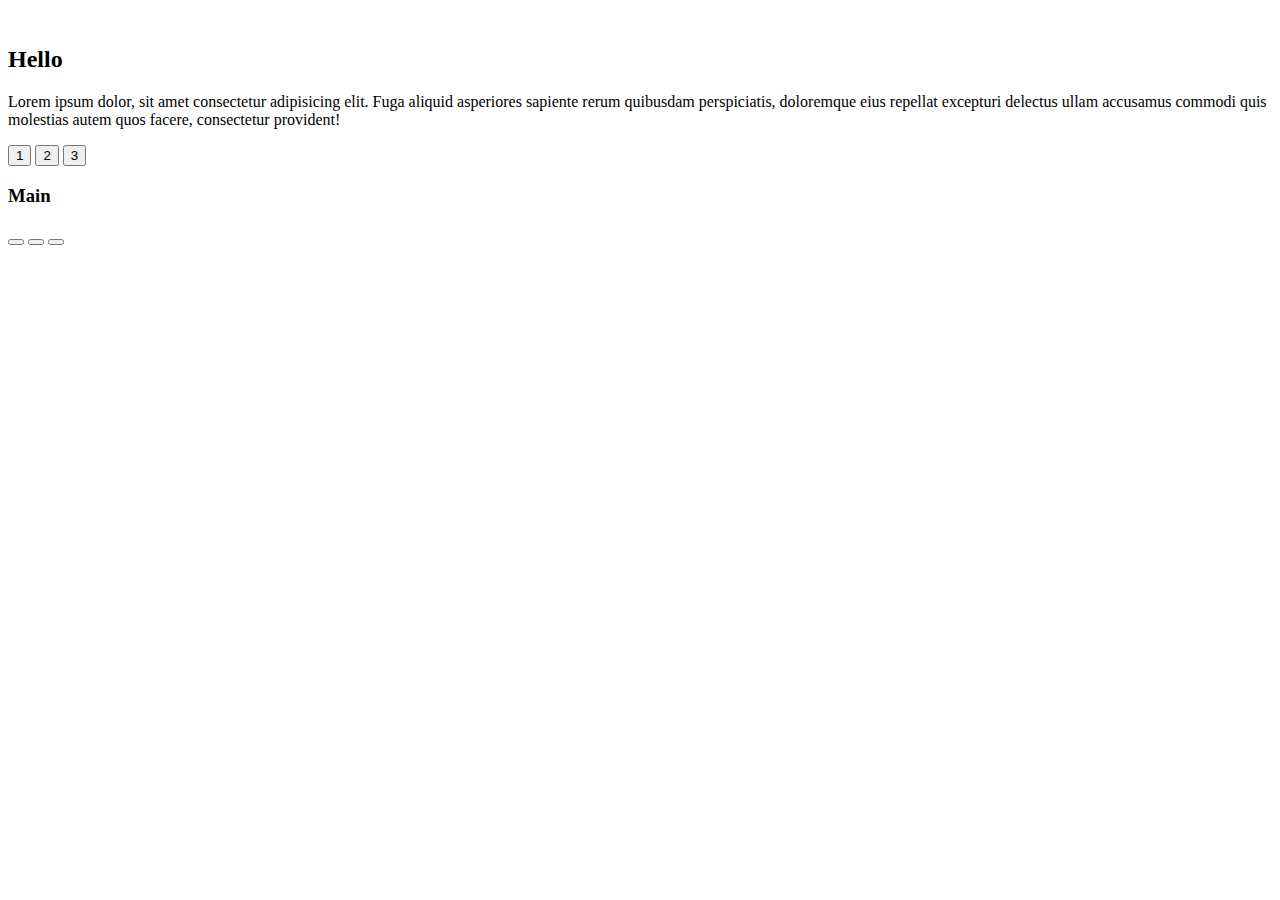
==== portofolio.html @ 31636d8f "added structure to html" ====
<!DOCTYPE html>
<html lang="en">
<head>
    <meta charset="UTF-8">
    <meta name="viewport" content="width=device-width, initial-scale=1.0">
    <title>Portofolio</title>
    <link rel="stylesheet" href="portofolio.css">
    <link rel="preconnect" href="https://fonts.googleapis.com">
<link rel="preconnect" href="https://fonts.gstatic.com" crossorigin>
<link href="https://fonts.googleapis.com/css2?family=Josefin+Sans:ital,wght@0,100..700;1,100..700&display=swap" rel="stylesheet">
</head>
<body>
    <header class="header">
        <div class="header-content">
            <img src="" alt="">
            <div class="about">
                <h2>Hello</h2>
                <p>Lorem ipsum dolor, sit amet consectetur adipisicing elit. Fuga aliquid asperiores sapiente rerum quibusdam perspiciatis, doloremque eius repellat excepturi delectus ullam accusamus commodi quis molestias autem quos facere, consectetur provident!</p>
                <div class="buttons">
                    <button>1</button>
                    <button>2</button>
                    <button>3</button>
                </div>
            </div>
        </div>
    </header>

    <main class="main">
        <h3>Main</h3>
        <article class="projects">
            <div></div>
            <div></div>
            <div></div>
            <div></div>
            <div></div>
            <div></div>
        </article>
    </main>

    <footer class="footer">
        <div class="contact">
            <h1></h1>
            <p></p>
            <p></p>
            <p></p>
            <button></button>
            <button></button>
            <button></button>
        </div>
        <img src="" alt="">
    </footer>

</body>
</html>
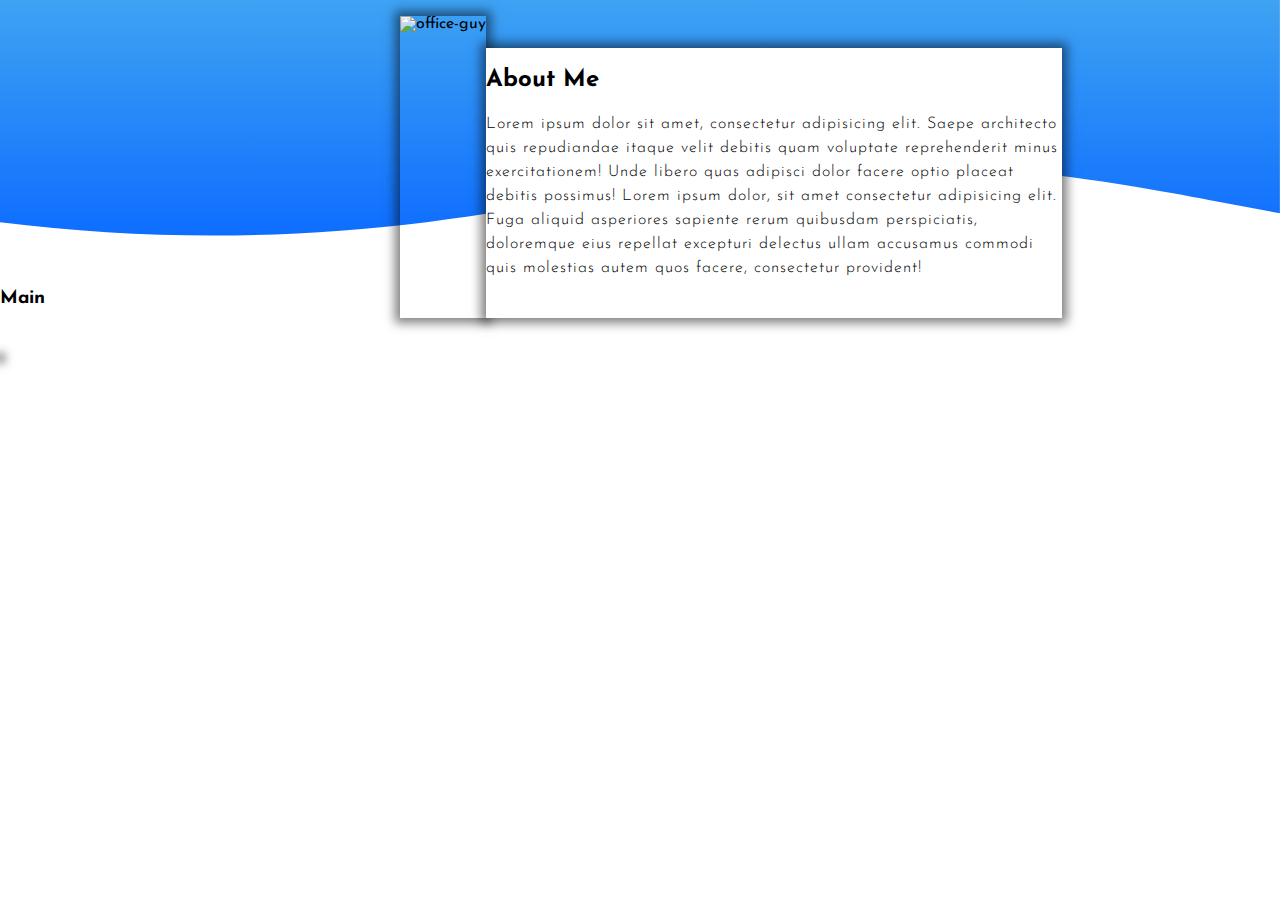
==== commit d61e1d52: "finished the header for desktop screens" ====
--- a/portofolio.html
+++ b/portofolio.html
@@ -8,18 +8,25 @@
     <link rel="preconnect" href="https://fonts.googleapis.com">
 <link rel="preconnect" href="https://fonts.gstatic.com" crossorigin>
 <link href="https://fonts.googleapis.com/css2?family=Josefin+Sans:ital,wght@0,100..700;1,100..700&display=swap" rel="stylesheet">
+<link rel="preconnect" href="https://fonts.googleapis.com">
+<link rel="preconnect" href="https://fonts.gstatic.com" crossorigin>
+<link href="https://fonts.googleapis.com/css2?family=Briem+Hand:wght@100..900&family=Josefin+Sans:ital,wght@0,100..700;1,100..700&display=swap" rel="stylesheet">
+<link rel="stylesheet" href="https://cdnjs.cloudflare.com/ajax/libs/font-awesome/6.5.2/css/all.min.css" integrity="sha512-SnH5WK+bZxgPHs44uWIX+LLJAJ9/2PkPKZ5QiAj6Ta86w+fsb2TkcmfRyVX3pBnMFcV7oQPJkl9QevSCWr3W6A==" crossorigin="anonymous" referrerpolicy="no-referrer" />
 </head>
-<body>
+<body class="body-container">
     <header class="header">
+       
+        <svg class="svg" style="transform:rotate(180deg); transition: 0.3s" viewBox="0 0 1440 300" version="1.1" xmlns="http://www.w3.org/2000/svg"><defs><linearGradient id="sw-gradient-0" x1="0" x2="0" y1="1" y2="0"><stop stop-color="rgba(62, 163.294, 243, 1)" offset="0%"></stop><stop stop-color="rgba(11, 106.224, 255, 1)" offset="100%"></stop></linearGradient></defs><path style="transform:translate(0, 0px); opacity:1" fill="url(#sw-gradient-0)" d="M0,60L80,75C160,90,320,120,480,115C640,110,800,70,960,50C1120,30,1280,30,1440,50C1600,70,1760,110,1920,150C2080,190,2240,230,2400,215C2560,200,2720,130,2880,130C3040,130,3200,200,3360,205C3520,210,3680,150,3840,110C4000,70,4160,50,4320,75C4480,100,4640,170,4800,200C4960,230,5120,220,5280,210C5440,200,5600,190,5760,195C5920,200,6080,220,6240,215C6400,210,6560,180,6720,150C6880,120,7040,90,7200,65C7360,40,7520,20,7680,25C7840,30,8000,60,8160,65C8320,70,8480,50,8640,35C8800,20,8960,10,9120,35C9280,60,9440,120,9600,130C9760,140,9920,100,10080,100C10240,100,10400,140,10560,130C10720,120,10880,60,11040,50C11200,40,11360,80,11440,100L11520,120L11520,300L11440,300C11360,300,11200,300,11040,300C10880,300,10720,300,10560,300C10400,300,10240,300,10080,300C9920,300,9760,300,9600,300C9440,300,9280,300,9120,300C8960,300,8800,300,8640,300C8480,300,8320,300,8160,300C8000,300,7840,300,7680,300C7520,300,7360,300,7200,300C7040,300,6880,300,6720,300C6560,300,6400,300,6240,300C6080,300,5920,300,5760,300C5600,300,5440,300,5280,300C5120,300,4960,300,4800,300C4640,300,4480,300,4320,300C4160,300,4000,300,3840,300C3680,300,3520,300,3360,300C3200,300,3040,300,2880,300C2720,300,2560,300,2400,300C2240,300,2080,300,1920,300C1760,300,1600,300,1440,300C1280,300,1120,300,960,300C800,300,640,300,480,300C320,300,160,300,80,300L0,300Z"></path></svg>
+        
         <div class="header-content">
-            <img src="" alt="">
+            <img src="https://images.unsplash.com/photo-1522529599102-193c0d76b5b6?q=80&w=2070&auto=format&fit=crop&ixlib=rb-4.0.3&ixid=M3wxMjA3fDB8MHxwaG90by1wYWdlfHx8fGVufDB8fHx8fA%3D%3D" alt="office-guy">
             <div class="about">
-                <h2>Hello</h2>
-                <p>Lorem ipsum dolor, sit amet consectetur adipisicing elit. Fuga aliquid asperiores sapiente rerum quibusdam perspiciatis, doloremque eius repellat excepturi delectus ullam accusamus commodi quis molestias autem quos facere, consectetur provident!</p>
+                <h2>About Me</h2>
+                <p>Lorem ipsum dolor sit amet, consectetur adipisicing elit. Saepe architecto quis repudiandae itaque velit debitis quam voluptate reprehenderit minus exercitationem! Unde libero quas adipisci dolor facere optio placeat debitis possimus! Lorem ipsum dolor, sit amet consectetur adipisicing elit. Fuga aliquid asperiores sapiente rerum quibusdam perspiciatis, doloremque eius repellat excepturi delectus ullam accusamus commodi quis molestias autem quos facere, consectetur provident!</p>
                 <div class="buttons">
-                    <button>1</button>
-                    <button>2</button>
-                    <button>3</button>
+                    <button><a href="#"><i class="fa-brands fa-instagram "></i></a></button>
+                    <button><a href="#"><i class="fa-brands fa-twitter "></i></a></button>
+                    <button><a href="#"><i class="fa-brands fa-youtube"></i></a></button>
                 </div>
             </div>
         </div>
--- a/portofolio.css
+++ b/portofolio.css
@@ -0,0 +1,67 @@
+body{
+    font-family: "Josefin Sans", sans-serif;
+  font-optical-sizing: auto;
+  font-weight: normal;
+  font-style: normal;
+  margin: 0;
+  width: 100vw;
+  height: 80vh;
+}
+p{
+  font-weight: 300;
+  letter-spacing: 1px;
+  line-height: 1.5;
+}
+.svg{
+  position: relative;
+
+}
+
+img{
+  max-width: 35rem;
+  box-shadow: 0px 0px 10px 5px rgba(0, 0, 0, 0.5);
+}
+
+.header-content{
+position: absolute;
+top: 1rem;
+left: 25rem;
+display: flex;  
+z-index: 1;
+
+}
+
+.about{
+  max-width: 36rem;
+  max-height: 20rem;
+  justify-content: center;
+  align-items: start;
+  background-color: white;
+  box-shadow: 0px 0px 10px 5px rgba(0, 0, 0, 0.5);
+  margin-top: 2rem;
+}
+
+.buttons{
+  display: flex;
+  justify-content: end;
+  align-items: center;
+  margin-right: 2rem;
+  margin-top: 2rem;
+}
+
+button{
+  border: 0;
+  margin: 2px;
+  background-color: white;
+  color: black;
+}
+
+a{
+color: black;
+font-size: 24px;
+}
+
+button:hover{
+  transform: scale(1.3);
+  transition: all .3s ease;
+}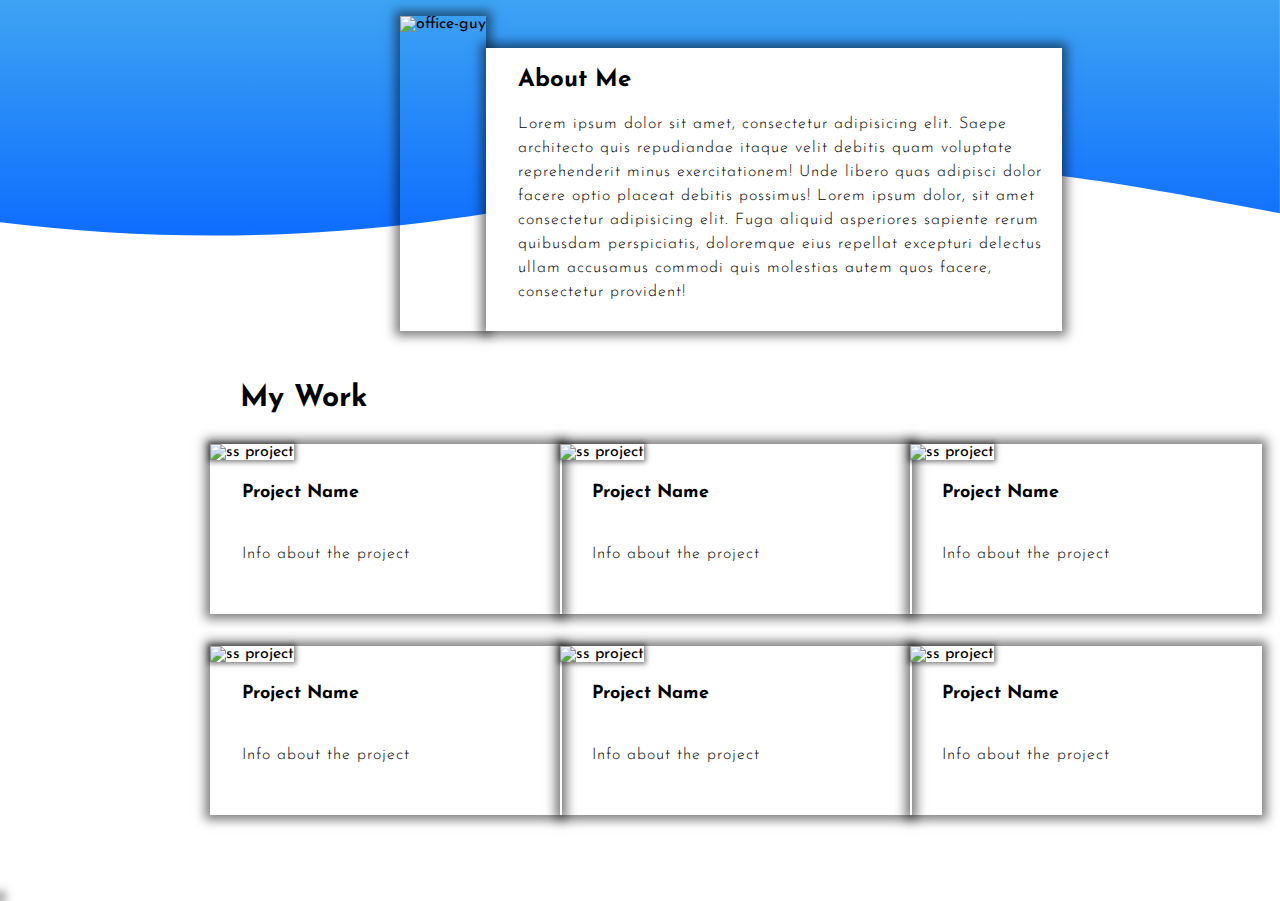
==== commit fb369f12: "finished the main section for desktop screens" ====
--- a/portofolio.html
+++ b/portofolio.html
@@ -33,14 +33,86 @@
     </header>
 
     <main class="main">
-        <h3>Main</h3>
+        <h3>My Work</h3>
         <article class="projects">
-            <div></div>
-            <div></div>
-            <div></div>
-            <div></div>
-            <div></div>
-            <div></div>
+            <div class="project-container">
+                <div class="info">
+                <img class="img-project" src="https://images.unsplash.com/photo-1492551557933-34265f7af79e?q=80&w=2070&auto=format&fit=crop&ixlib=rb-4.0.3&ixid=M3wxMjA3fDB8MHxwaG90by1wYWdlfHx8fGVufDB8fHx8fA%3D%3D" alt="ss project">
+                <div class="main-info">
+                <h4>Project Name</h4>
+                <div class="main-buttons">
+                <button><a href="#"><i class="fa-brands fa-instagram "></i></a></button>
+                <button><a href="#"><i class="fa-brands fa-youtube"></i></a></button>
+            </div>
+            </div>
+                <p>Info about the project</p>
+            </div>
+            </div>
+            <div class="project-container">
+                <div class="info">
+                <img class="img-project" src="https://images.unsplash.com/photo-1492551557933-34265f7af79e?q=80&w=2070&auto=format&fit=crop&ixlib=rb-4.0.3&ixid=M3wxMjA3fDB8MHxwaG90by1wYWdlfHx8fGVufDB8fHx8fA%3D%3D" alt="ss project">
+                <div class="main-info">
+                <h4>Project Name</h4>
+                <div class="main-buttons">
+                <button><a href="#"><i class="fa-brands fa-instagram "></i></a></button>
+                <button><a href="#"><i class="fa-brands fa-youtube"></i></a></button>
+            </div>
+            </div>
+                <p>Info about the project</p>
+            </div>
+            </div>
+            <div class="project-container">
+                <div class="info">
+                <img class="img-project" src="https://images.unsplash.com/photo-1492551557933-34265f7af79e?q=80&w=2070&auto=format&fit=crop&ixlib=rb-4.0.3&ixid=M3wxMjA3fDB8MHxwaG90by1wYWdlfHx8fGVufDB8fHx8fA%3D%3D" alt="ss project">
+                <div class="main-info">
+                <h4>Project Name</h4>
+                <div class="main-buttons">
+                <button><a href="#"><i class="fa-brands fa-instagram "></i></a></button>
+                <button><a href="#"><i class="fa-brands fa-youtube"></i></a></button>
+            </div>
+            </div>
+                <p>Info about the project</p>
+            </div>
+            </div>
+            <div class="project-container">
+                <div class="info">
+                <img class="img-project" src="https://images.unsplash.com/photo-1492551557933-34265f7af79e?q=80&w=2070&auto=format&fit=crop&ixlib=rb-4.0.3&ixid=M3wxMjA3fDB8MHxwaG90by1wYWdlfHx8fGVufDB8fHx8fA%3D%3D" alt="ss project">
+                <div class="main-info">
+                <h4>Project Name</h4>
+                <div class="main-buttons">
+                <button><a href="#"><i class="fa-brands fa-instagram "></i></a></button>
+                <button><a href="#"><i class="fa-brands fa-youtube"></i></a></button>
+            </div>
+            </div>
+                <p>Info about the project</p>
+            </div>
+            </div>
+            <div class="project-container">
+                <div class="info">
+                <img class="img-project" src="https://images.unsplash.com/photo-1492551557933-34265f7af79e?q=80&w=2070&auto=format&fit=crop&ixlib=rb-4.0.3&ixid=M3wxMjA3fDB8MHxwaG90by1wYWdlfHx8fGVufDB8fHx8fA%3D%3D" alt="ss project">
+                <div class="main-info">
+                <h4>Project Name</h4>
+                <div class="main-buttons">
+                <button><a href="#"><i class="fa-brands fa-instagram "></i></a></button>
+                <button><a href="#"><i class="fa-brands fa-youtube"></i></a></button>
+            </div>
+            </div>
+                <p>Info about the project</p>
+            </div>
+            </div>
+            <div class="project-container">
+                <div class="info">
+                <img class="img-project" src="https://images.unsplash.com/photo-1492551557933-34265f7af79e?q=80&w=2070&auto=format&fit=crop&ixlib=rb-4.0.3&ixid=M3wxMjA3fDB8MHxwaG90by1wYWdlfHx8fGVufDB8fHx8fA%3D%3D" alt="ss project">
+                <div class="main-info">
+                <h4>Project Name</h4>
+                <div class="main-buttons">
+                <button><a href="#"><i class="fa-brands fa-instagram "></i></a></button>
+                <button><a href="#"><i class="fa-brands fa-youtube"></i></a></button>
+            </div>
+            </div>
+                <p>Info about the project</p>
+            </div>
+            </div>
         </article>
     </main>
 
--- a/portofolio.css
+++ b/portofolio.css
@@ -7,6 +7,8 @@
   width: 100vw;
   height: 80vh;
 }
+/*Start of header*/
+
 p{
   font-weight: 300;
   letter-spacing: 1px;
@@ -16,7 +18,9 @@
   position: relative;
 
 }
-
+h2{
+  margin-left: 2rem;
+}
 img{
   max-width: 35rem;
   box-shadow: 0px 0px 10px 5px rgba(0, 0, 0, 0.5);
@@ -46,7 +50,7 @@
   justify-content: end;
   align-items: center;
   margin-right: 2rem;
-  margin-top: 2rem;
+  margin-top: 1.3rem;
 }
 
 button{
@@ -54,6 +58,7 @@
   margin: 2px;
   background-color: white;
   color: black;
+
 }
 
 a{
@@ -61,7 +66,64 @@
 font-size: 24px;
 }
 
-button:hover{
-  transform: scale(1.3);
-  transition: all .3s ease;
+
+/*End of header*/
+
+/* Start of Main*/
+
+.main{
+  margin-top: 7rem;
+}
+
+.projects{
+  display: flex;
+  flex-wrap: wrap;
+margin-left: 12rem ;
+justify-content: space-evenly;
+}
+
+.project-container{
+  flex-basis: calc(33.33% - 10px); 
+  margin-left: -20px;
+  margin-right: -20px;
+}
+
+.img-project{
+  width: 23rem;
+  box-shadow:0px 0px 5px 2px rgba(0, 0, 0, 0.5) ;
+}
+
+
+
+h3{
+  font-weight: bold;
+  font-size: 30px;
+  margin-left: 15rem;
+}
+
+.main-info{
+  display: flex;
+  justify-content: space-between;
+  max-width: 23rem;
+  
+}
+
+h4{
+  font-size: 18px;
+  margin-left: 2rem;
+}
+
+.main-buttons{
+  margin-top: .8rem;
+}
+
+.info{
+  box-shadow:0px 0px 10px 5px rgba(0, 0, 0, 0.5) ;
+  max-width: 23rem;
+  padding-bottom: 2rem;
+  margin-bottom: 2rem;
+}
+
+p{
+  margin-left: 2rem;
 }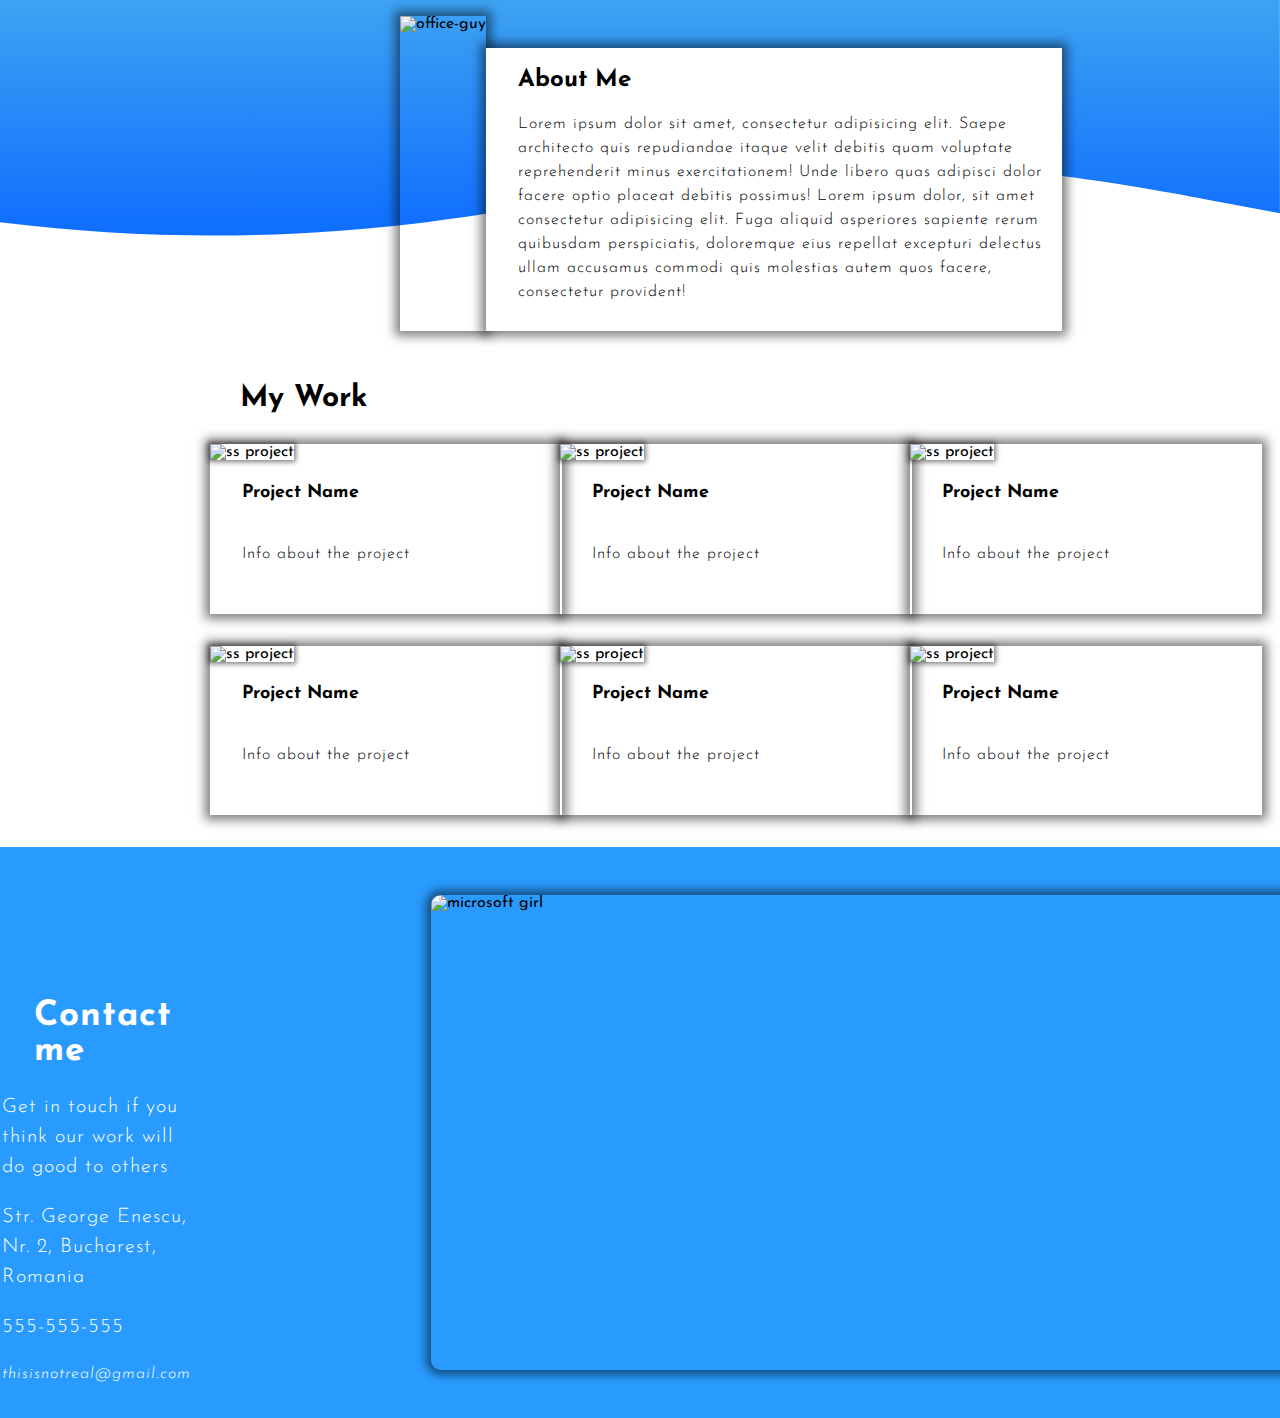
==== commit 7c8c1467: "finished the footer section for desktop screens" ====
--- a/portofolio.html
+++ b/portofolio.html
@@ -117,17 +117,20 @@
     </main>
 
     <footer class="footer">
+        <div class="footer-container">
         <div class="contact">
-            <h1></h1>
-            <p></p>
-            <p></p>
-            <p></p>
-            <button></button>
-            <button></button>
-            <button></button>
+            <h1>Contact me</h1>
+            <p class="p-footer">Get in touch if you think our work will do good to others</p>
+            <p class="p-footer">Str. George Enescu, Nr. 2, Bucharest, Romania</p>
+            <p class="p-footer"><i class="fa-solid fa-phone"></i>555-555-555</p>
+            <p class="mail"><i class="fa-solid fa-envelope">thisisnotreal@gmail.com</i></p>
+            <button class="footer-button"><a class="a-footer" href="#"><i class="fa-brands fa-instagram "></i></a></button>
+            <button class="footer-button"><a class="a-footer" href="#"><i class="fa-brands fa-twitter "></i></a></button>
+            <button class="footer-button"><a class="a-footer" href="#"><i class="fa-brands fa-youtube"></i></a></button>
         </div>
-        <img src="" alt="">
-    </footer>
+        <img class="footer-img" src="https://images.unsplash.com/photo-1665686308827-eb62e4f6604d?q=80&w=2070&auto=format&fit=crop&ixlib=rb-4.0.3&ixid=M3wxMjA3fDB8MHxwaG90by1wYWdlfHx8fGVufDB8fHx8fA%3D%3D" alt="microsoft girl">
+    </div>
+</footer>
 
 </body>
 </html>--- a/portofolio.css
+++ b/portofolio.css
@@ -126,4 +126,54 @@
 
 p{
   margin-left: 2rem;
-}+}
+
+/*End of main*/
+
+/* Start of footer*/
+
+.footer{
+  background-color: hsl(208, 100%, 58%);
+}
+
+.footer-container{
+  display: flex;
+  flex-direction: row;
+  justify-content: center;
+}
+
+.footer-img{
+  margin: 3rem;
+  margin-left: 5rem;
+  margin-right: -5rem ;
+  min-width:60rem;
+  border-radius: 10px;
+}
+
+.contact{
+  margin-right: 10rem;
+  color: white;
+  margin-top: 10%;
+}
+
+.footer-button{
+  background-color: hsl(208, 100%, 58%);
+  margin-left: 2rem;
+}
+
+.a-footer{
+  font-size: 30px;
+}
+
+h1{
+  margin-left: 4rem;
+  font-size: 35px;
+  letter-spacing: 1px;
+}
+
+.p-footer{
+  font-size: 20px;
+  font-weight: 300;
+}
+
+/* End of footer*/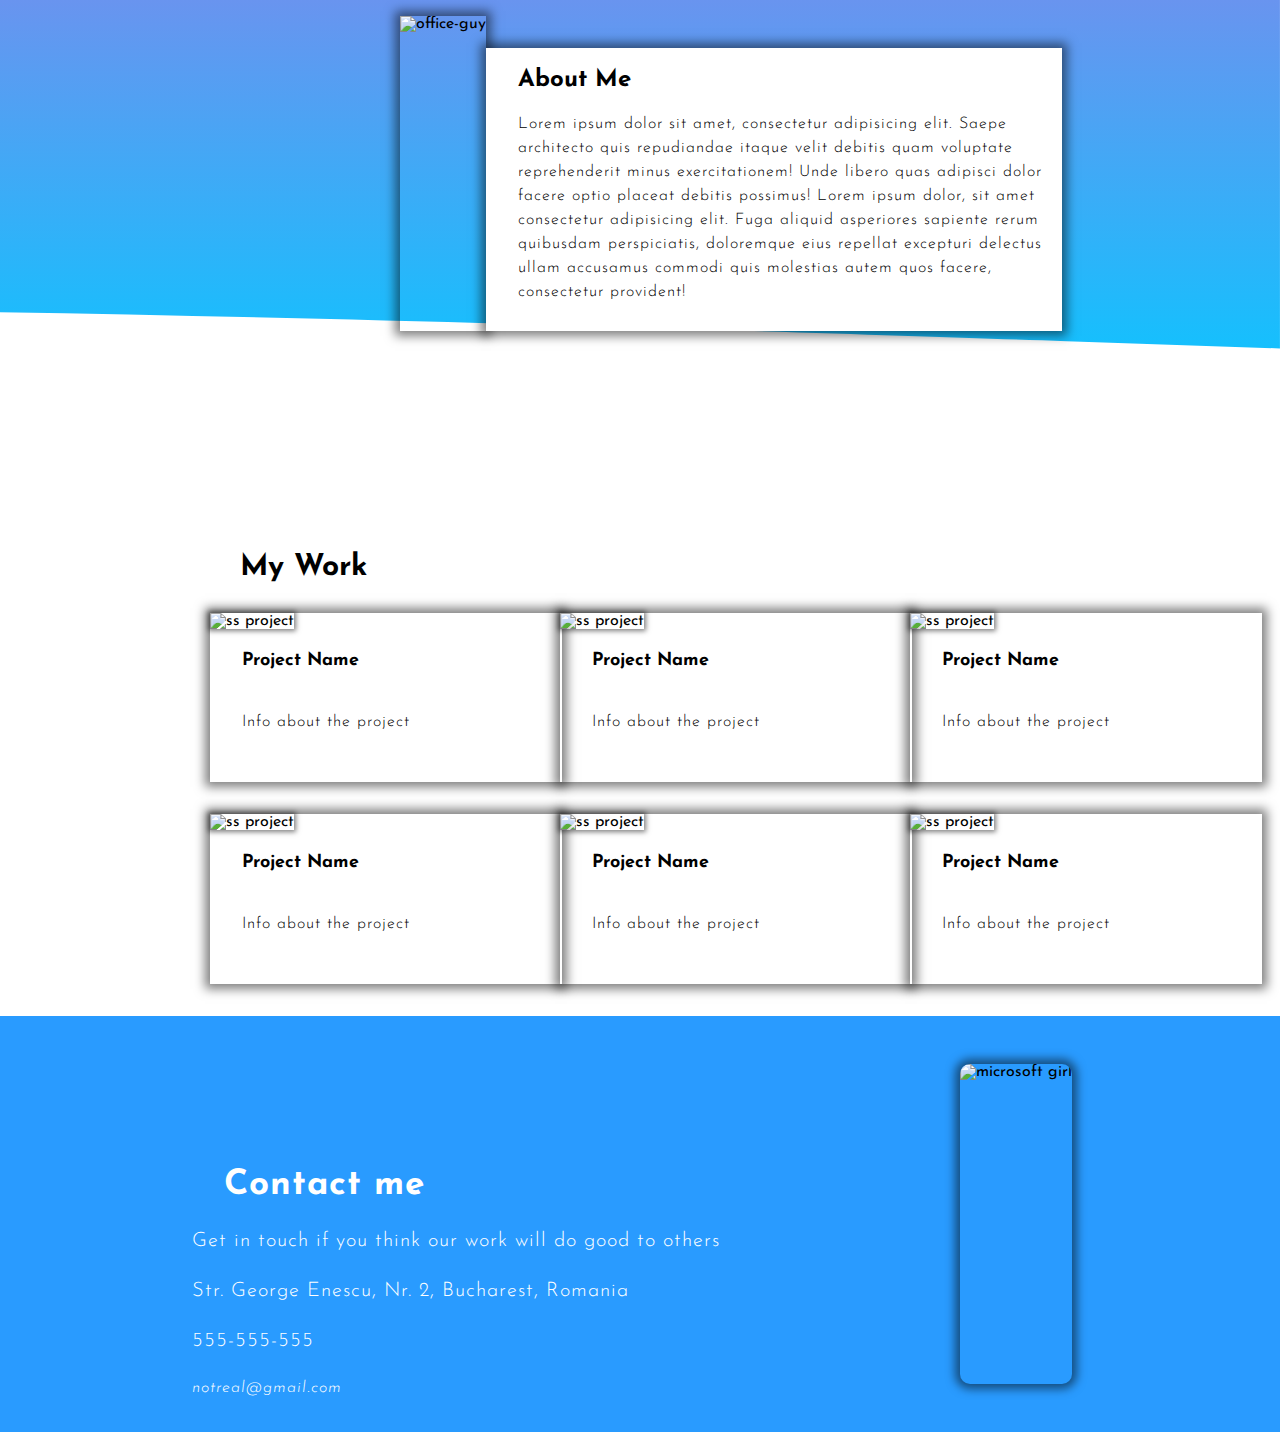
==== commit 8e11c445: "finished the max width for phone screens" ====
--- a/portofolio.html
+++ b/portofolio.html
@@ -15,11 +15,11 @@
 </head>
 <body class="body-container">
     <header class="header">
-       
+        <svg class="phone-svg" style="transform:rotate(180deg); transition: 0.3s" viewBox="0 0 1440 490" version="1.1" xmlns="http://www.w3.org/2000/svg"><defs><linearGradient id="sw-gradient-0" x1="0" x2="0" y1="1" y2="0"><stop stop-color="rgba(104.825, 148.221, 239.383, 1)" offset="0%"></stop><stop stop-color="rgba(11, 197.143, 255, 1)" offset="100%"></stop></linearGradient></defs><path style="transform:translate(0, 0px); opacity:1" fill="url(#sw-gradient-0)" d="M0,98L240,106.2C480,114,960,131,1440,138.8C1920,147,2400,147,2880,138.8C3360,131,3840,114,4320,147C4800,180,5280,261,5760,310.3C6240,359,6720,376,7200,392C7680,408,8160,425,8640,408.3C9120,392,9600,343,10080,277.7C10560,212,11040,131,11520,89.8C12000,49,12480,49,12960,114.3C13440,180,13920,310,14400,343C14880,376,15360,310,15840,261.3C16320,212,16800,180,17280,187.8C17760,196,18240,245,18720,294C19200,343,19680,392,20160,392C20640,392,21120,343,21600,302.2C22080,261,22560,229,23040,187.8C23520,147,24000,98,24480,81.7C24960,65,25440,82,25920,130.7C26400,180,26880,261,27360,318.5C27840,376,28320,408,28800,408.3C29280,408,29760,376,30240,318.5C30720,261,31200,180,31680,196C32160,212,32640,327,33120,318.5C33600,310,34080,180,34320,114.3L34560,49L34560,490L34320,490C34080,490,33600,490,33120,490C32640,490,32160,490,31680,490C31200,490,30720,490,30240,490C29760,490,29280,490,28800,490C28320,490,27840,490,27360,490C26880,490,26400,490,25920,490C25440,490,24960,490,24480,490C24000,490,23520,490,23040,490C22560,490,22080,490,21600,490C21120,490,20640,490,20160,490C19680,490,19200,490,18720,490C18240,490,17760,490,17280,490C16800,490,16320,490,15840,490C15360,490,14880,490,14400,490C13920,490,13440,490,12960,490C12480,490,12000,490,11520,490C11040,490,10560,490,10080,490C9600,490,9120,490,8640,490C8160,490,7680,490,7200,490C6720,490,6240,490,5760,490C5280,490,4800,490,4320,490C3840,490,3360,490,2880,490C2400,490,1920,490,1440,490C960,490,480,490,240,490L0,490Z"></path></svg>
         <svg class="svg" style="transform:rotate(180deg); transition: 0.3s" viewBox="0 0 1440 300" version="1.1" xmlns="http://www.w3.org/2000/svg"><defs><linearGradient id="sw-gradient-0" x1="0" x2="0" y1="1" y2="0"><stop stop-color="rgba(62, 163.294, 243, 1)" offset="0%"></stop><stop stop-color="rgba(11, 106.224, 255, 1)" offset="100%"></stop></linearGradient></defs><path style="transform:translate(0, 0px); opacity:1" fill="url(#sw-gradient-0)" d="M0,60L80,75C160,90,320,120,480,115C640,110,800,70,960,50C1120,30,1280,30,1440,50C1600,70,1760,110,1920,150C2080,190,2240,230,2400,215C2560,200,2720,130,2880,130C3040,130,3200,200,3360,205C3520,210,3680,150,3840,110C4000,70,4160,50,4320,75C4480,100,4640,170,4800,200C4960,230,5120,220,5280,210C5440,200,5600,190,5760,195C5920,200,6080,220,6240,215C6400,210,6560,180,6720,150C6880,120,7040,90,7200,65C7360,40,7520,20,7680,25C7840,30,8000,60,8160,65C8320,70,8480,50,8640,35C8800,20,8960,10,9120,35C9280,60,9440,120,9600,130C9760,140,9920,100,10080,100C10240,100,10400,140,10560,130C10720,120,10880,60,11040,50C11200,40,11360,80,11440,100L11520,120L11520,300L11440,300C11360,300,11200,300,11040,300C10880,300,10720,300,10560,300C10400,300,10240,300,10080,300C9920,300,9760,300,9600,300C9440,300,9280,300,9120,300C8960,300,8800,300,8640,300C8480,300,8320,300,8160,300C8000,300,7840,300,7680,300C7520,300,7360,300,7200,300C7040,300,6880,300,6720,300C6560,300,6400,300,6240,300C6080,300,5920,300,5760,300C5600,300,5440,300,5280,300C5120,300,4960,300,4800,300C4640,300,4480,300,4320,300C4160,300,4000,300,3840,300C3680,300,3520,300,3360,300C3200,300,3040,300,2880,300C2720,300,2560,300,2400,300C2240,300,2080,300,1920,300C1760,300,1600,300,1440,300C1280,300,1120,300,960,300C800,300,640,300,480,300C320,300,160,300,80,300L0,300Z"></path></svg>
         
         <div class="header-content">
-            <img src="https://images.unsplash.com/photo-1522529599102-193c0d76b5b6?q=80&w=2070&auto=format&fit=crop&ixlib=rb-4.0.3&ixid=M3wxMjA3fDB8MHxwaG90by1wYWdlfHx8fGVufDB8fHx8fA%3D%3D" alt="office-guy">
+            <img class="header-img" src="https://images.unsplash.com/photo-1522529599102-193c0d76b5b6?q=80&w=2070&auto=format&fit=crop&ixlib=rb-4.0.3&ixid=M3wxMjA3fDB8MHxwaG90by1wYWdlfHx8fGVufDB8fHx8fA%3D%3D" alt="office-guy">
             <div class="about">
                 <h2>About Me</h2>
                 <p>Lorem ipsum dolor sit amet, consectetur adipisicing elit. Saepe architecto quis repudiandae itaque velit debitis quam voluptate reprehenderit minus exercitationem! Unde libero quas adipisci dolor facere optio placeat debitis possimus! Lorem ipsum dolor, sit amet consectetur adipisicing elit. Fuga aliquid asperiores sapiente rerum quibusdam perspiciatis, doloremque eius repellat excepturi delectus ullam accusamus commodi quis molestias autem quos facere, consectetur provident!</p>
@@ -123,7 +123,7 @@
             <p class="p-footer">Get in touch if you think our work will do good to others</p>
             <p class="p-footer">Str. George Enescu, Nr. 2, Bucharest, Romania</p>
             <p class="p-footer"><i class="fa-solid fa-phone"></i>555-555-555</p>
-            <p class="mail"><i class="fa-solid fa-envelope">thisisnotreal@gmail.com</i></p>
+            <p class="mail"><i class="fa-solid fa-envelope">notreal@gmail.com</i></p>
             <button class="footer-button"><a class="a-footer" href="#"><i class="fa-brands fa-instagram "></i></a></button>
             <button class="footer-button"><a class="a-footer" href="#"><i class="fa-brands fa-twitter "></i></a></button>
             <button class="footer-button"><a class="a-footer" href="#"><i class="fa-brands fa-youtube"></i></a></button>
--- a/portofolio.css
+++ b/portofolio.css
@@ -6,6 +6,7 @@
   margin: 0;
   width: 100vw;
   height: 80vh;
+  overflow-x: hidden;
 }
 /*Start of header*/
 
@@ -16,7 +17,7 @@
 }
 .svg{
   position: relative;
-
+  display: none;
 }
 h2{
   margin-left: 2rem;
@@ -145,8 +146,8 @@
 .footer-img{
   margin: 3rem;
   margin-left: 5rem;
-  margin-right: -5rem ;
-  min-width:60rem;
+ 
+  max-width:60rem;
   border-radius: 10px;
 }
 
@@ -176,4 +177,83 @@
   font-weight: 300;
 }
 
-/* End of footer*/+/* End of footer*/
+
+
+/* Start of media query for smartphone*/
+
+@media only screen and (max-width: 480px) {
+  
+body{
+  overflow-x: hidden;
+}
+
+
+.svg{
+  display: none;
+}
+
+.header{
+  margin-bottom: 1000px;
+}
+
+.phone-svg{
+  position: relative;
+}
+
+
+
+.header-content{
+  position: absolute;
+  top: 1%;
+  left: 1%;
+  display: flex;
+  flex-direction: column;
+  justify-content: center;
+  
+}
+.header-img{
+  width: 350px;
+  height: 350px;
+  margin-left: 4rem;
+}
+
+.about{
+  box-shadow: none;
+  max-width: 14rem;
+  margin-left: 8rem;
+}
+
+.project-container{
+  margin-right: 14rem;
+}
+
+h3{
+  margin-left: 150px;
+}
+.footer{
+  position: relative;
+}
+
+.footer-container{
+  display: flex;
+  flex-direction: column;
+  position: relative;
+}
+
+.footer-img{
+  object-fit: cover;
+  width: 100%;
+  height: auto;
+  margin-left: 0;
+  margin-bottom: 0;
+  border-radius: 0;
+  box-shadow: none;
+}
+
+.contact{
+  max-width: 20rem;
+  
+}
+
+}
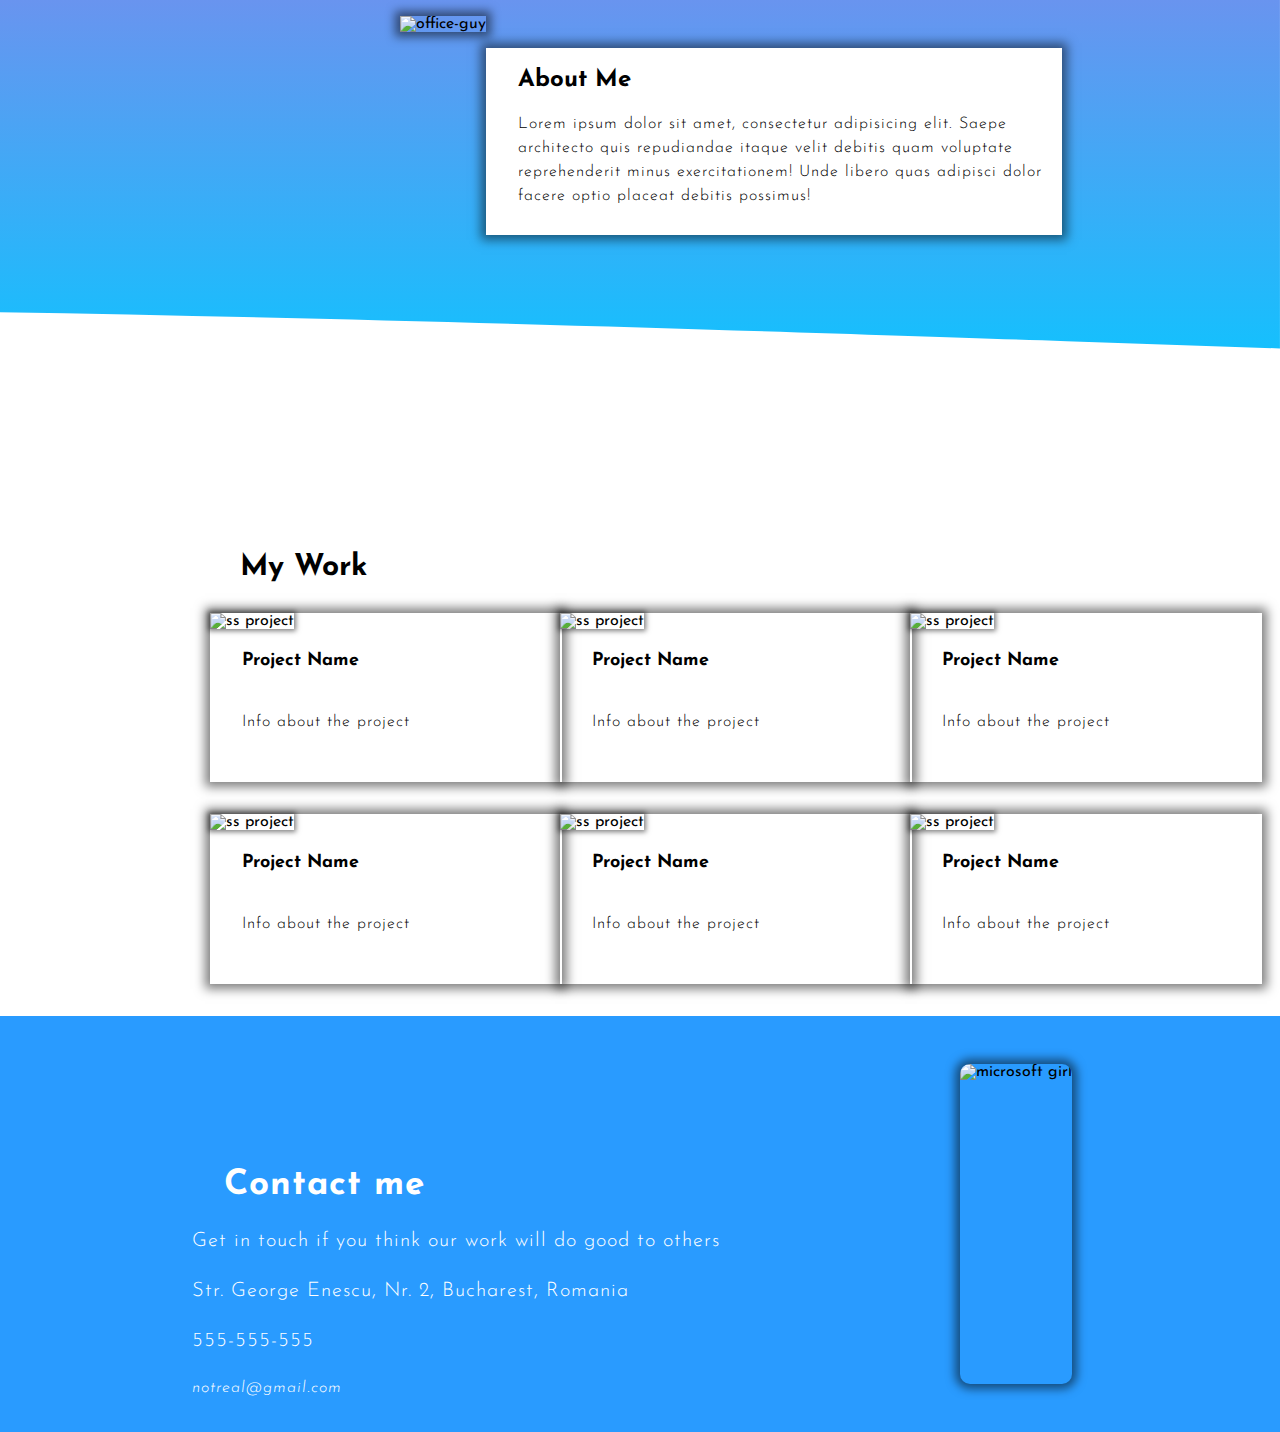
==== commit 2182dd3b: "finished the tablets header and main sections" ====
--- a/portofolio.html
+++ b/portofolio.html
@@ -19,10 +19,12 @@
         <svg class="svg" style="transform:rotate(180deg); transition: 0.3s" viewBox="0 0 1440 300" version="1.1" xmlns="http://www.w3.org/2000/svg"><defs><linearGradient id="sw-gradient-0" x1="0" x2="0" y1="1" y2="0"><stop stop-color="rgba(62, 163.294, 243, 1)" offset="0%"></stop><stop stop-color="rgba(11, 106.224, 255, 1)" offset="100%"></stop></linearGradient></defs><path style="transform:translate(0, 0px); opacity:1" fill="url(#sw-gradient-0)" d="M0,60L80,75C160,90,320,120,480,115C640,110,800,70,960,50C1120,30,1280,30,1440,50C1600,70,1760,110,1920,150C2080,190,2240,230,2400,215C2560,200,2720,130,2880,130C3040,130,3200,200,3360,205C3520,210,3680,150,3840,110C4000,70,4160,50,4320,75C4480,100,4640,170,4800,200C4960,230,5120,220,5280,210C5440,200,5600,190,5760,195C5920,200,6080,220,6240,215C6400,210,6560,180,6720,150C6880,120,7040,90,7200,65C7360,40,7520,20,7680,25C7840,30,8000,60,8160,65C8320,70,8480,50,8640,35C8800,20,8960,10,9120,35C9280,60,9440,120,9600,130C9760,140,9920,100,10080,100C10240,100,10400,140,10560,130C10720,120,10880,60,11040,50C11200,40,11360,80,11440,100L11520,120L11520,300L11440,300C11360,300,11200,300,11040,300C10880,300,10720,300,10560,300C10400,300,10240,300,10080,300C9920,300,9760,300,9600,300C9440,300,9280,300,9120,300C8960,300,8800,300,8640,300C8480,300,8320,300,8160,300C8000,300,7840,300,7680,300C7520,300,7360,300,7200,300C7040,300,6880,300,6720,300C6560,300,6400,300,6240,300C6080,300,5920,300,5760,300C5600,300,5440,300,5280,300C5120,300,4960,300,4800,300C4640,300,4480,300,4320,300C4160,300,4000,300,3840,300C3680,300,3520,300,3360,300C3200,300,3040,300,2880,300C2720,300,2560,300,2400,300C2240,300,2080,300,1920,300C1760,300,1600,300,1440,300C1280,300,1120,300,960,300C800,300,640,300,480,300C320,300,160,300,80,300L0,300Z"></path></svg>
         
         <div class="header-content">
+            <div class="img-container">
             <img class="header-img" src="https://images.unsplash.com/photo-1522529599102-193c0d76b5b6?q=80&w=2070&auto=format&fit=crop&ixlib=rb-4.0.3&ixid=M3wxMjA3fDB8MHxwaG90by1wYWdlfHx8fGVufDB8fHx8fA%3D%3D" alt="office-guy">
+            </div>
             <div class="about">
                 <h2>About Me</h2>
-                <p>Lorem ipsum dolor sit amet, consectetur adipisicing elit. Saepe architecto quis repudiandae itaque velit debitis quam voluptate reprehenderit minus exercitationem! Unde libero quas adipisci dolor facere optio placeat debitis possimus! Lorem ipsum dolor, sit amet consectetur adipisicing elit. Fuga aliquid asperiores sapiente rerum quibusdam perspiciatis, doloremque eius repellat excepturi delectus ullam accusamus commodi quis molestias autem quos facere, consectetur provident!</p>
+                <p>Lorem ipsum dolor sit amet, consectetur adipisicing elit. Saepe architecto quis repudiandae itaque velit debitis quam voluptate reprehenderit minus exercitationem! Unde libero quas adipisci dolor facere optio placeat debitis possimus! </p>
                 <div class="buttons">
                     <button><a href="#"><i class="fa-brands fa-instagram "></i></a></button>
                     <button><a href="#"><i class="fa-brands fa-twitter "></i></a></button>
@@ -124,9 +126,11 @@
             <p class="p-footer">Str. George Enescu, Nr. 2, Bucharest, Romania</p>
             <p class="p-footer"><i class="fa-solid fa-phone"></i>555-555-555</p>
             <p class="mail"><i class="fa-solid fa-envelope">notreal@gmail.com</i></p>
+            <div class="footer-buttons">
             <button class="footer-button"><a class="a-footer" href="#"><i class="fa-brands fa-instagram "></i></a></button>
             <button class="footer-button"><a class="a-footer" href="#"><i class="fa-brands fa-twitter "></i></a></button>
             <button class="footer-button"><a class="a-footer" href="#"><i class="fa-brands fa-youtube"></i></a></button>
+        </div>
         </div>
         <img class="footer-img" src="https://images.unsplash.com/photo-1665686308827-eb62e4f6604d?q=80&w=2070&auto=format&fit=crop&ixlib=rb-4.0.3&ixid=M3wxMjA3fDB8MHxwaG90by1wYWdlfHx8fGVufDB8fHx8fA%3D%3D" alt="microsoft girl">
     </div>
--- a/portofolio.css
+++ b/portofolio.css
@@ -182,7 +182,7 @@
 
 /* Start of media query for smartphone*/
 
-@media only screen and (max-width: 480px) {
+@media only screen and (max-width: 767px) {
   
 body{
   overflow-x: hidden;
@@ -194,7 +194,7 @@
 }
 
 .header{
-  margin-bottom: 1000px;
+  margin-bottom: 850px;
 }
 
 .phone-svg{
@@ -205,27 +205,42 @@
 
 .header-content{
   position: absolute;
-  top: 1%;
-  left: 1%;
+  top: 0;
+  left: 0;
   display: flex;
   flex-direction: column;
   justify-content: center;
   
 }
+
+.img-container{
+  display: flex;
+  justify-content: center;
+  align-items: center;
+
+}
+
+
 .header-img{
-  width: 350px;
-  height: 350px;
-  margin-left: 4rem;
+  max-width: 100%;
+  max-height: 100%;
 }
 
 .about{
+  margin-top: 8rem;
   box-shadow: none;
   max-width: 14rem;
-  margin-left: 8rem;
+  margin-left: 4rem;
+  display: flex;
+  justify-content: center;
+  align-items: center;
+  flex-direction: column;
+  
 }
 
 .project-container{
   margin-right: 14rem;
+  margin-left: 2rem;
 }
 
 h3{
@@ -256,4 +271,58 @@
   
 }
 
-}
+.footer-buttons{
+  display: flex;
+}
+
+}
+
+/* End of media query for smartphone*/
+
+/* Start of media query for tablets*/
+
+@media only screen and (min-width: 768px) and (max-width: 991px){
+
+  .header-img{
+    width: 50vw;
+    height: auto;
+    margin-left: -370px;
+    
+  }
+
+  .img-container{
+    position: relative;
+    z-index: 1;
+    
+  }
+
+  .about{
+  position: absolute;
+  min-height: 340px;
+  width: 270px;
+  top: 5rem;
+  left: -5rem;
+  z-index: 0;
+  padding-left: 170px;
+  shape-outside: content-box;
+  line-break: auto;
+  
+  }
+  
+  .main{
+    margin-top: 400px;
+  }
+
+  
+  .projects{
+    display: grid;
+    grid-template-columns: repeat(2, 1fr);
+    gap: 120px;
+  }
+
+  .project-container{
+    margin-left: -120px;
+  }
+
+
+}
